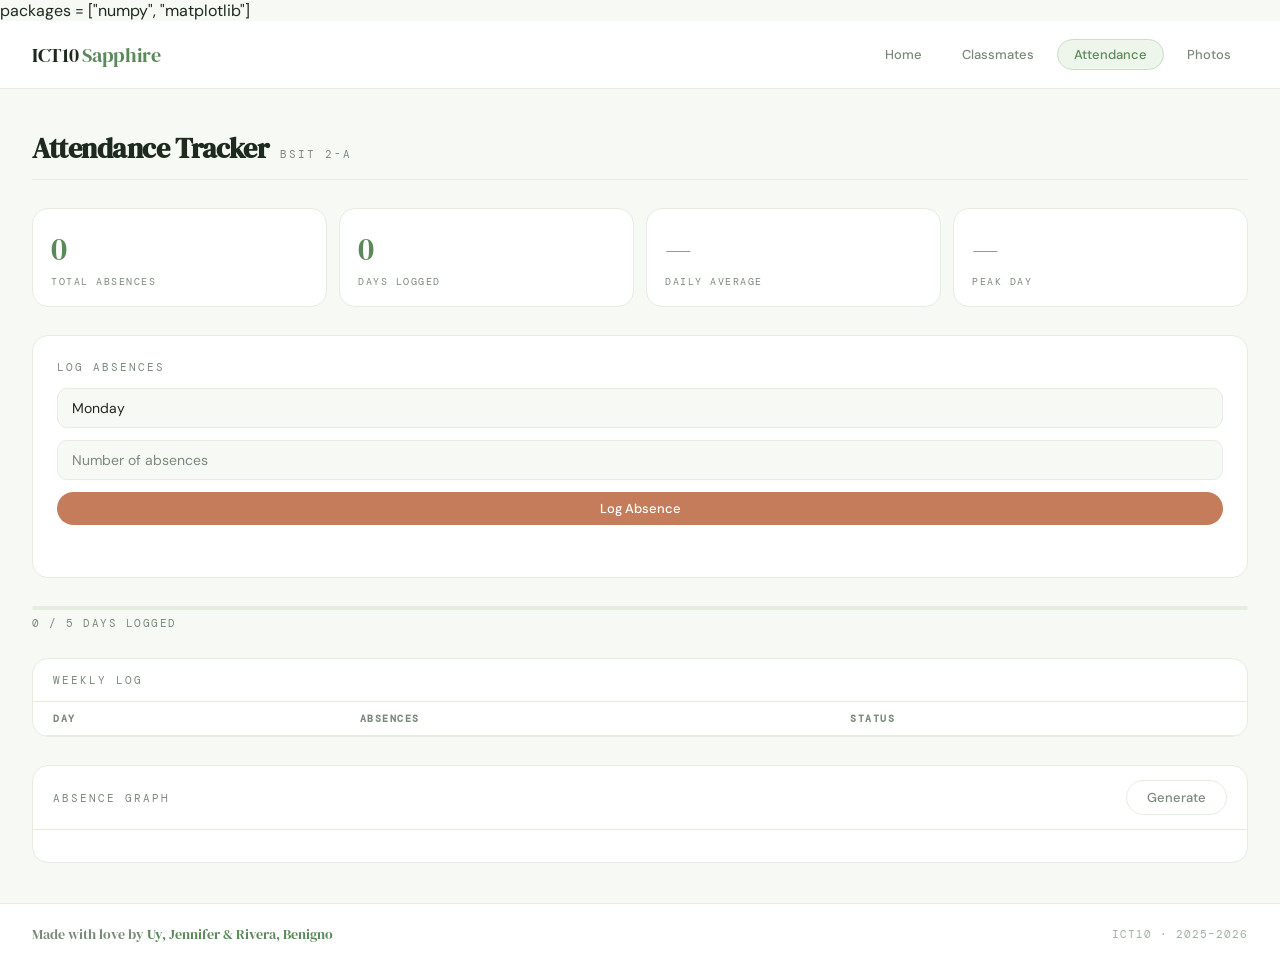
==== attendance.html @ 0fa11f6d "Add files via upload" ====
<!DOCTYPE html>
<html lang="en">
<head>
    <meta charset="UTF-8">
    <meta name="viewport" content="width=device-width, initial-scale=1.0">
    <link rel="stylesheet" href="https://pyscript.net/releases/2026.3.1/core.css">
    <script type="module" src="https://pyscript.net/releases/2026.3.1/core.js"></script>
    <link href="https://fonts.googleapis.com/css2?family=Space+Grotesk:wght@300;400;500;600;700&family=Space+Mono:wght@400;700&display=swap" rel="stylesheet">
    <link rel="stylesheet" href="style.css">
    <py-config>
        packages = ["numpy", "matplotlib"]
    </py-config>
    <title>Attendance Tracker</title>
</head>
<body>

    <nav class="navbar">
        <a class="brand" href="index.html">ICT10 <span>Sapphire</span></a>
        <div class="nav-links">
            <a class="nav-link" href="index.html">Home</a>
            <a class="nav-link" href="classmates.html">Classmates</a>
            <a class="nav-link active" href="attendance.html">Attendance</a>
            <a class="nav-link" href="photos.html">Photos</a>
        </div>
    </nav>

    <div class="page">

        <div class="page-heading">
            <h2>Attendance Tracker</h2>
            <span>BSIT 2-A</span>
        </div>

        <div class="stats-row">
            <div class="stat-box">
                <span class="stat-val" id="stat-total">0</span>
                <span class="stat-lbl">Total Absences</span>
            </div>
            <div class="stat-box">
                <span class="stat-val" id="stat-logged">0</span>
                <span class="stat-lbl">Days Logged</span>
            </div>
            <div class="stat-box">
                <span class="stat-val" id="stat-avg">—</span>
                <span class="stat-lbl">Daily Average</span>
            </div>
            <div class="stat-box">
                <span class="stat-val" id="stat-peak">—</span>
                <span class="stat-lbl">Peak Day</span>
            </div>
        </div>

        <div class="form-card">
            <p class="form-label">Log Absences</p>
            <select id="day-select">
                <option>Monday</option>
                <option>Tuesday</option>
                <option>Wednesday</option>
                <option>Thursday</option>
                <option>Friday</option>
            </select>
            <input type="number" id="absence-input" min="0" placeholder="Number of absences">
            <button class="btn-warm" py-click="log_absence">Log Absence</button>
            <div id="status-message" class="status"></div>
        </div>

        <div class="progress-wrap">
            <div class="progress-track">
                <div class="progress-fill" id="progress-bar"></div>
            </div>
            <p class="progress-label" id="progress-label">0 / 5 days logged</p>
        </div>

        <div class="table-wrap">
            <div class="table-header">Weekly Log</div>
            <table>
                <thead>
                    <tr>
                        <th>Day</th>
                        <th>Absences</th>
                        <th>Status</th>
                    </tr>
                </thead>
                <tbody id="summary-body"></tbody>
            </table>
        </div>

        <div class="graph-wrap">
            <div class="table-header">
                <span>Absence Graph</span>
                <button class="btn-secondary" py-click="show_graph">Generate</button>
            </div>
            <div id="graph-output"></div>
        </div>

    </div>

    <footer class="footer">
        <div class="footer-left">Made with love by <span>Uy, Jennifer & Rivera, Benigno</span></div>
        <div class="footer-right">ICT10 · 2025–2026</div>
    </footer>

    <py-script src="attendance/main.py"></py-script>

</body>
</html>
---- style.css ----
@import url('https://fonts.googleapis.com/css2?family=DM+Serif+Display&family=DM+Sans:wght@300;400;500&family=DM+Mono&display=swap');

:root {
    --bg:       #f6f9f4;
    --surface:  #ffffff;
    --border:   #e4ede0;
    --accent:   #5a8a5a;
    --accent2:  #c47c5a;
    --text:     #1e2a1e;
    --muted:    #7a8a7a;
    --success:  #5a8a5a;
    --error:    #c47c5a;
    --radius:   16px;
    --radius-sm: 20px;
}

*, *::before, *::after { box-sizing: border-box; margin: 0; padding: 0; }

body {
    font-family: 'DM Sans', sans-serif;
    background: var(--bg);
    color: var(--text);
    min-height: 100vh;
    display: flex;
    flex-direction: column;
}

/* ── Navbar ── */
.navbar {
    display: flex;
    align-items: center;
    justify-content: space-between;
    padding: 18px 32px;
    background: var(--surface);
    border-bottom: 1px solid var(--border);
    position: sticky;
    top: 0;
    z-index: 100;
}

.brand {
    font-family: 'DM Serif Display', serif;
    font-size: 20px;
    color: var(--text);
    letter-spacing: -0.3px;
    text-decoration: none;
}

.brand span { color: var(--accent); }

.nav-links { display: flex; gap: 6px; }

.nav-link {
    padding: 6px 16px;
    border-radius: var(--radius-sm);
    font-size: 13px;
    font-weight: 500;
    color: var(--muted);
    text-decoration: none;
    border: 1px solid transparent;
    transition: all 0.18s;
}

.nav-link:hover,
.nav-link.active {
    background: #eef5eb;
    color: var(--accent);
    border-color: #c8dfc8;
}

/* ── Page wrapper ── */
.page { flex: 1; padding: 40px 32px; display: flex; flex-direction: column; gap: 28px; }

/* ── Hero (home only) ── */
.hero {
    text-align: center;
    padding: 52px 32px 12px;
}

.hero h1 {
    font-family: 'DM Serif Display', serif;
    font-size: 40px;
    color: var(--text);
    letter-spacing: -1px;
    line-height: 1.15;
}

.hero h1 span { color: var(--accent); }

.hero p {
    margin-top: 10px;
    font-size: 12px;
    color: var(--muted);
    letter-spacing: 2px;
    text-transform: uppercase;
    font-family: 'DM Mono', monospace;
}

/* ── Cards grid ── */
.cards-grid {
    display: grid;
    grid-template-columns: repeat(3, 1fr);
    gap: 16px;
    padding: 0 32px 32px;
}

@media (max-width: 700px) {
    .cards-grid { grid-template-columns: 1fr; padding: 0 16px 24px; }
    .navbar { padding: 14px 16px; }
    .hero { padding: 32px 16px 8px; }
}

.card {
    background: var(--surface);
    border: 1px solid var(--border);
    border-radius: var(--radius);
    padding: 24px;
    text-decoration: none;
    color: inherit;
    display: flex;
    flex-direction: column;
    transition: all 0.2s;
}

.card:hover {
    border-color: var(--accent);
    transform: translateY(-2px);
}

.card.warm:hover { border-color: var(--accent2); }

.card-num {
    font-family: 'DM Mono', monospace;
    font-size: 11px;
    color: var(--accent);
    letter-spacing: 2px;
    margin-bottom: 12px;
}

.card.warm .card-num { color: var(--accent2); }

.card-title {
    font-family: 'DM Serif Display', serif;
    font-size: 20px;
    color: var(--text);
    margin-bottom: 6px;
}

.card-desc {
    font-size: 13px;
    color: var(--muted);
    line-height: 1.6;
    flex: 1;
}

.card-tag {
    display: inline-block;
    margin-top: 16px;
    padding: 4px 14px;
    border-radius: var(--radius-sm);
    background: #eef5eb;
    color: var(--accent);
    font-size: 11px;
    font-family: 'DM Mono', monospace;
    letter-spacing: 1px;
    align-self: flex-start;
}

.card.warm .card-tag {
    background: #fdf0e8;
    color: var(--accent2);
}

/* ── Page heading ── */
.page-heading {
    display: flex;
    align-items: baseline;
    gap: 12px;
    padding-bottom: 12px;
    border-bottom: 1px solid var(--border);
}

.page-heading h2 {
    font-family: 'DM Serif Display', serif;
    font-size: 28px;
    color: var(--text);
    letter-spacing: -0.5px;
}

.page-heading span {
    font-family: 'DM Mono', monospace;
    font-size: 11px;
    color: var(--muted);
    letter-spacing: 2px;
    text-transform: uppercase;
}

/* ── Form card ── */
.form-card {
    background: var(--surface);
    border: 1px solid var(--border);
    border-radius: var(--radius);
    padding: 24px;
    display: flex;
    flex-direction: column;
    gap: 12px;
}

.form-label {
    font-size: 11px;
    font-family: 'DM Mono', monospace;
    letter-spacing: 2px;
    text-transform: uppercase;
    color: var(--muted);
    margin-bottom: 2px;
}

input[type="text"],
input[type="number"],
select {
    width: 100%;
    padding: 10px 14px;
    background: var(--bg);
    border: 1px solid var(--border);
    border-radius: 10px;
    color: var(--text);
    font-family: 'DM Sans', sans-serif;
    font-size: 14px;
    outline: none;
    transition: border-color 0.2s;
    appearance: none;
}

input[type="text"]:focus,
input[type="number"]:focus,
select:focus { border-color: var(--accent); }

input::placeholder { color: var(--muted); }

.btn-primary {
    padding: 10px 20px;
    background: var(--accent);
    border: none;
    border-radius: var(--radius-sm);
    color: #fff;
    font-family: 'DM Sans', sans-serif;
    font-size: 13px;
    font-weight: 500;
    letter-spacing: 0.5px;
    cursor: pointer;
    transition: opacity 0.2s;
    width: 100%;
}

.btn-primary:hover { opacity: 0.85; }

.btn-secondary {
    padding: 8px 20px;
    background: transparent;
    border: 1px solid var(--border);
    border-radius: var(--radius-sm);
    color: var(--muted);
    font-family: 'DM Sans', sans-serif;
    font-size: 13px;
    font-weight: 500;
    cursor: pointer;
    transition: all 0.2s;
}

.btn-secondary:hover {
    background: #eef5eb;
    border-color: var(--accent);
    color: var(--accent);
}

.btn-warm {
    padding: 8px 20px;
    background: var(--accent2);
    border: none;
    border-radius: var(--radius-sm);
    color: #fff;
    font-family: 'DM Sans', sans-serif;
    font-size: 13px;
    font-weight: 500;
    cursor: pointer;
    transition: opacity 0.2s;
}

.btn-warm:hover { opacity: 0.85; }

/* ── Status messages ── */
.status {
    font-size: 13px;
    padding: 8px 14px;
    border-radius: 10px;
    min-height: 14px;
}

.status-success { background: #eef5eb; color: var(--success); }
.status-error   { background: #fdf0e8; color: var(--error); }

/* ── Stats row ── */
.stats-row {
    display: grid;
    grid-template-columns: repeat(4, 1fr);
    gap: 12px;
}

@media (max-width: 700px) {
    .stats-row { grid-template-columns: repeat(2, 1fr); }
}

.stat-box {
    background: var(--surface);
    border: 1px solid var(--border);
    border-radius: var(--radius);
    padding: 18px;
    display: flex;
    flex-direction: column;
    gap: 4px;
}

.stat-val {
    font-family: 'DM Serif Display', serif;
    font-size: 2rem;
    color: var(--accent);
}

.stat-lbl {
    font-family: 'DM Mono', monospace;
    font-size: 10px;
    letter-spacing: 1.5px;
    text-transform: uppercase;
    color: var(--muted);
}

/* ── Table ── */
.table-wrap {
    background: var(--surface);
    border: 1px solid var(--border);
    border-radius: var(--radius);
    overflow: hidden;
}

.table-header {
    display: flex;
    justify-content: space-between;
    align-items: center;
    padding: 14px 20px;
    border-bottom: 1px solid var(--border);
    font-family: 'DM Mono', monospace;
    font-size: 11px;
    letter-spacing: 2px;
    text-transform: uppercase;
    color: var(--muted);
}

table {
    width: 100%;
    border-collapse: collapse;
    font-size: 14px;
}

thead th {
    padding: 10px 20px;
    text-align: left;
    font-family: 'DM Mono', monospace;
    font-size: 10px;
    letter-spacing: 1.5px;
    text-transform: uppercase;
    color: var(--muted);
    border-bottom: 1px solid var(--border);
}

tbody tr { border-bottom: 1px solid var(--border); transition: background 0.15s; }
tbody tr:last-child { border-bottom: none; }
tbody tr:hover { background: var(--bg); }
tbody td { padding: 12px 20px; color: var(--text); }

td.logged     { color: var(--accent); font-weight: 500; }
td.not-logged { color: var(--muted); }

.badge-logged {
    padding: 3px 12px;
    border-radius: 20px;
    background: #eef5eb;
    color: var(--accent);
    font-size: 11px;
    font-family: 'DM Mono', monospace;
}

.badge-not-logged {
    padding: 3px 12px;
    border-radius: 20px;
    background: #fdf6ed;
    color: #c4a060;
    font-size: 11px;
    font-family: 'DM Mono', monospace;
}

/* ── Classmate output cards ── */
#output {
    padding: 16px;
    display: flex;
    flex-direction: column;
    gap: 8px;
}

.classmate-card {
    background: var(--bg);
    border: 1px solid var(--border);
    border-radius: 10px;
    padding: 14px 18px;
    font-size: 14px;
    color: var(--text);
    line-height: 1.6;
    transition: border-color 0.2s;
}

.classmate-card:hover { border-color: var(--accent); }

.empty-state {
    padding: 40px 20px;
    text-align: center;
    font-size: 13px;
    color: var(--muted);
    font-family: 'DM Mono', monospace;
    letter-spacing: 1px;
}

/* ── Graph wrap ── */
.graph-wrap {
    background: var(--surface);
    border: 1px solid var(--border);
    border-radius: var(--radius);
    overflow: hidden;
}

#graph-output {
    padding: 16px;
    display: flex;
    justify-content: center;
}

#graph-output canvas {
    border-radius: 10px;
    max-width: 100%;
}

/* ── Progress bar ── */
.progress-wrap { display: flex; flex-direction: column; gap: 6px; }

.progress-track {
    height: 4px;
    background: var(--border);
    border-radius: 99px;
}

.progress-fill {
    height: 100%;
    width: 0%;
    background: var(--accent);
    border-radius: 99px;
    transition: width 0.4s ease;
}

.progress-label {
    font-family: 'DM Mono', monospace;
    font-size: 11px;
    letter-spacing: 1.5px;
    color: var(--muted);
    text-transform: uppercase;
}

/* ── Photos ── */
.photo-caption {
    font-size: 13px;
    color: var(--muted);
    font-style: italic;
    padding: 8px 20px 16px;
    border-bottom: 1px solid var(--border);
}

/* ── Status msg ── */
#status-message,
#status-msg {
    font-size: 13px;
    padding: 8px 14px;
    border-radius: 10px;
    min-height: 14px;
}

/* ── Footer ── */
.footer {
    padding: 20px 32px;
    border-top: 1px solid var(--border);
    display: flex;
    justify-content: space-between;
    align-items: center;
    background: var(--surface);
    margin-top: auto;
}

.footer-left {
    font-family: 'DM Serif Display', serif;
    font-size: 14px;
    color: var(--muted);
}

.footer-left span { color: var(--accent); }

.footer-right {
    font-family: 'DM Mono', monospace;
    font-size: 11px;
    color: #a0b0a0;
    letter-spacing: 1px;
}
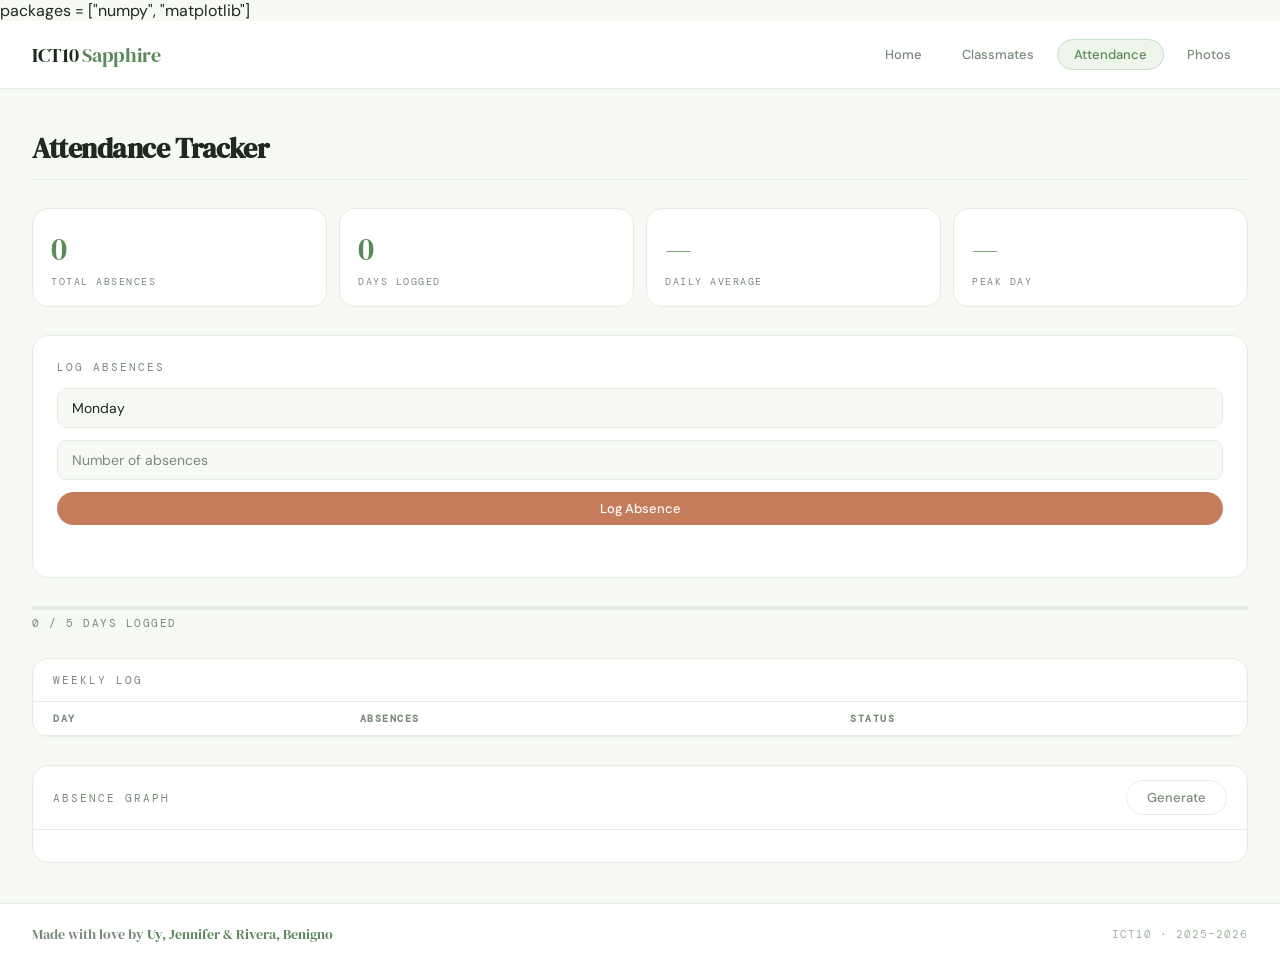
==== commit 5c67b3a0: "attendance.html" ====
--- a/attendance.html
+++ b/attendance.html
@@ -28,7 +28,6 @@
 
         <div class="page-heading">
             <h2>Attendance Tracker</h2>
-            <span>BSIT 2-A</span>
         </div>
 
         <div class="stats-row">
@@ -100,7 +99,7 @@
         <div class="footer-right">ICT10 · 2025–2026</div>
     </footer>
 
-    <py-script src="attendance/main.py"></py-script>
+    <py-script src="attendance.py"></py-script>
 
 </body>
-</html>+</html>
